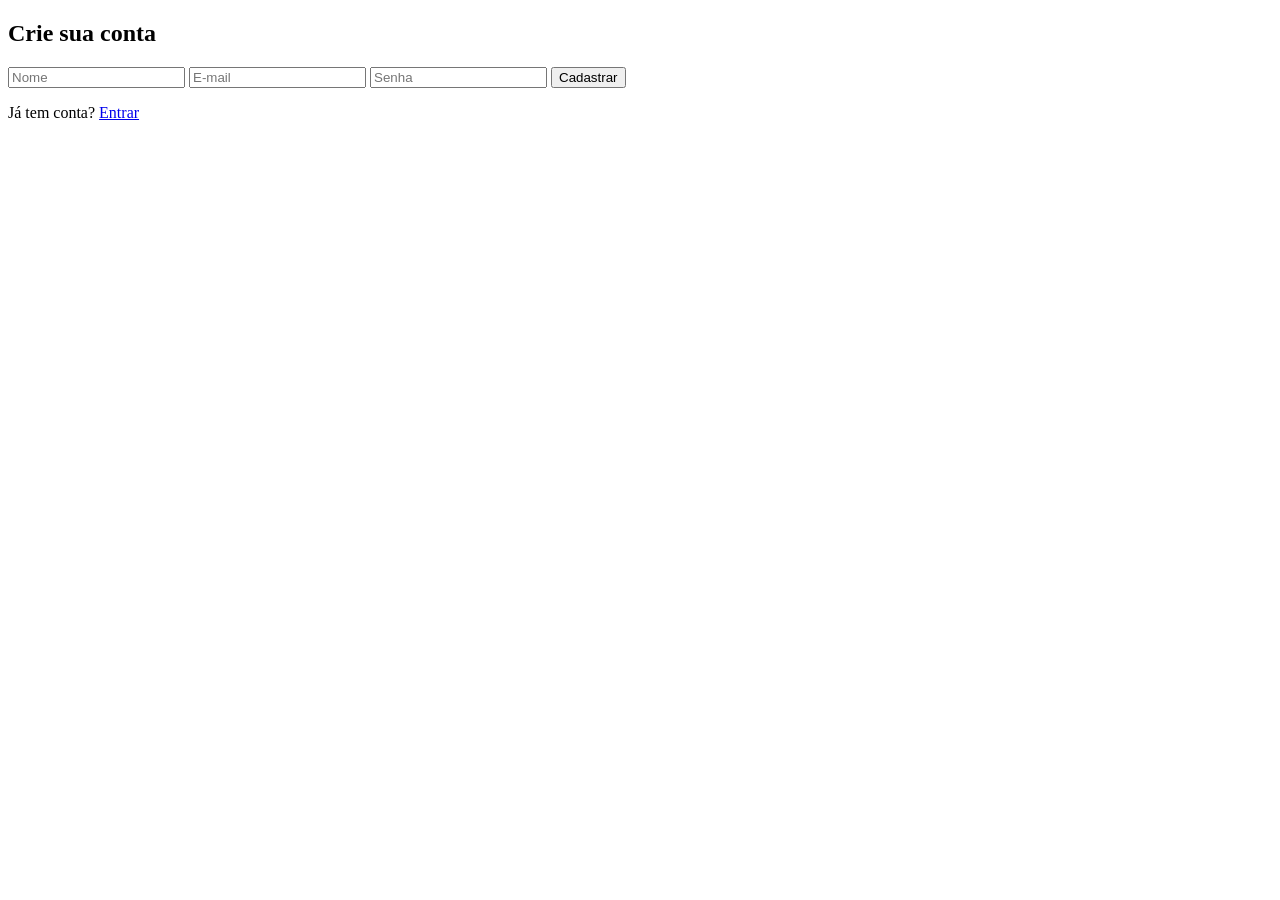
==== pages/cad.html @ fd90f4f2 "projeto Agência de Viagens da copa do mundo inciada" ====
<!DOCTYPE html>
<html lang="pt-BR">
<head>
  <meta charset="UTF-8">
  <title>Cadastro</title>
  <link rel="stylesheet" href="Estilo.css">
</head>
<body>

<div class="login-container">
  <div class="login-form">
    <div class="login-form-content">

      <h2>Crie sua conta</h2>

      <form id="registerForm">
  <input type="text" id="nome" placeholder="Nome">
  <input type="email" id="email" placeholder="E-mail">
  <input type="password" id="senha" placeholder="Senha">

  <button type="submit">Cadastrar</button>
</form>

<div id="registerMessage"></div>

      <p>Já tem conta? <a href="login.html">Entrar</a></p>

    </div>
  </div>
</div>

<script src="cadastro.js"></script>

</body>
</html>
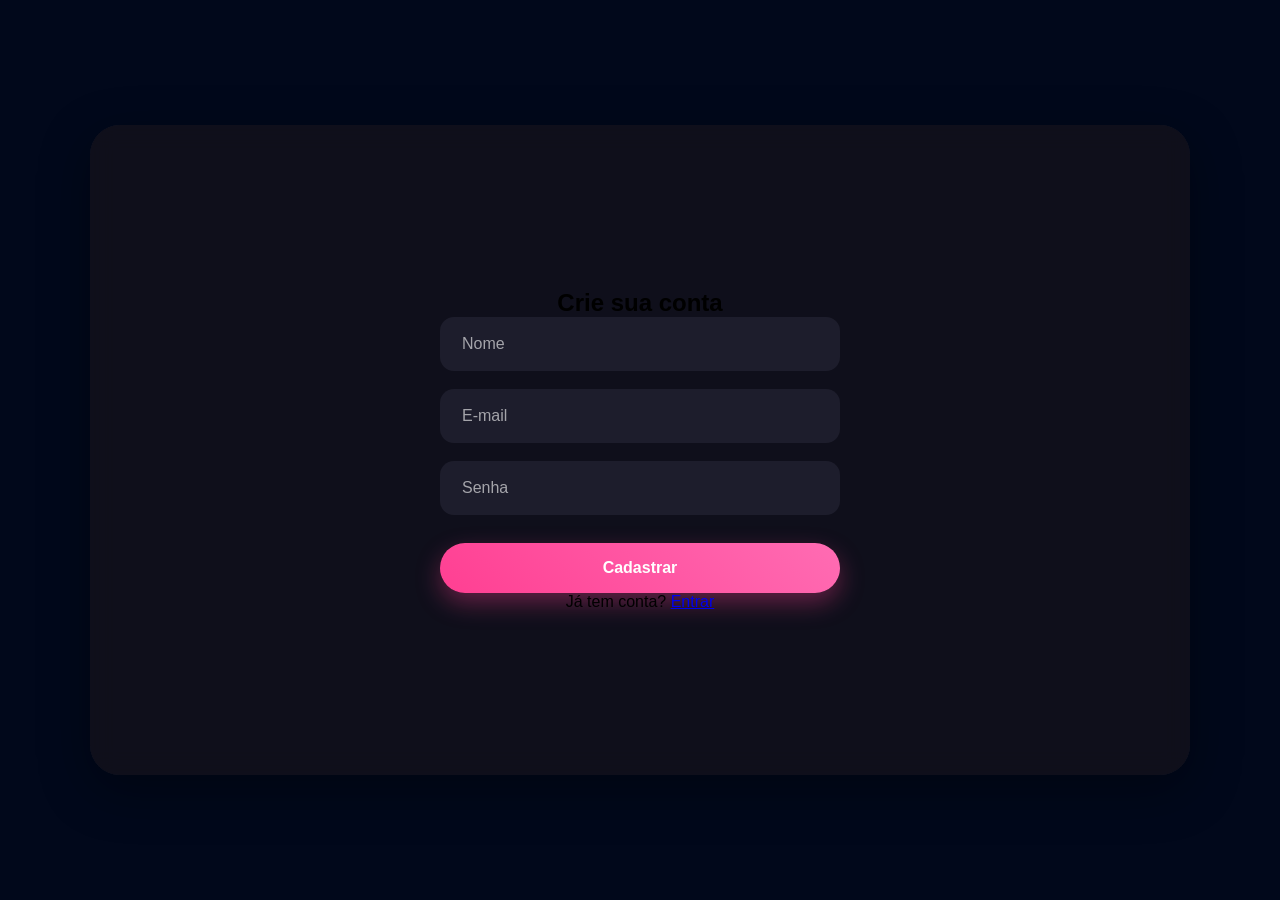
==== commit ffef7f35: "Carrinho de compras funcional Adição e remoção de pacotes  Filtro por preço e destino  Pesquisa em t" ====
--- a/pages/cad.html
+++ b/pages/cad.html
@@ -3,7 +3,7 @@
 <head>
   <meta charset="UTF-8">
   <title>Cadastro</title>
-  <link rel="stylesheet" href="Estilo.css">
+  <link rel="stylesheet" href="/css/log.css">
 </head>
 <body>
 
@@ -23,13 +23,13 @@
 
 <div id="registerMessage"></div>
 
-      <p>Já tem conta? <a href="login.html">Entrar</a></p>
+      <p>Já tem conta? <a href="/pages/log.html">Entrar</a></p>
 
     </div>
   </div>
 </div>
 
-<script src="cadastro.js"></script>
+<script src="/script/cadastro.js"></script>
 
 </body>
 </html>
--- a/css/log.css
+++ b/css/log.css
@@ -0,0 +1,343 @@
+*{
+    margin: 0;
+    padding: 0;
+    box-sizing: border-box;
+}
+
+body{
+    width: 100%;
+    min-height: 100vh;
+
+    display: flex;
+    justify-content: center;
+    align-items: center;
+
+    font-family: Arial, sans-serif;
+    background-size: cover;
+    background-position: center;
+    background-color: #01081b;
+}
+
+/* CONTAINER */
+
+.login-container{
+    width: 100%;
+    max-width: 1100px;
+    min-height: 650px;
+
+    display: flex;
+
+    border-radius: 30px;
+
+    overflow: hidden;
+
+    background: rgba(255,255,255,0.08);
+
+    backdrop-filter: blur(12px);
+
+    box-shadow: 0 15px 50px rgba(0,0,0,0.35);
+}
+
+/* LADO ESQUERDO */
+
+.login-text{
+    flex: 1;
+
+     background:url(/public/ChatGPT\ Image\ 9\ de\ mai.\ de\ 2026\,\ 18_14_18.png);
+
+    background-size: cover;
+    background-position: center;
+
+    position: relative;
+    width: 50%;
+    height: 100vh;
+      object-fit: contain;
+}
+
+/* FORM */
+
+.login-form{
+    flex: 1;
+
+    display: flex;
+    justify-content: center;
+    align-items: center;
+
+    background: rgba(15,15,25,0.92);
+
+    padding: 50px;
+}
+
+.login-form-content{
+    width: 100%;
+    max-width: 400px;
+
+    display: flex;
+    flex-direction: column;
+    align-items: center;
+}
+
+/* LOGO */
+
+.login-form-content img{
+    margin-bottom: 25px;
+}
+
+/* TITLE */
+
+.login-form-content h3{
+    color: white;
+
+    font-size: 2rem;
+
+    margin-bottom: 35px;
+
+    font-weight: 700;
+}
+
+/* FORM */
+
+form{
+    width: 100%;
+
+    display: flex;
+    flex-direction: column;
+
+    gap: 18px;
+}
+
+/* INPUTS */
+
+form input{
+    width: 100%;
+
+    padding: 16px 20px;
+
+    border: 2px solid transparent;
+
+    border-radius: 14px;
+
+    background: #1d1d2c;
+
+    color: white;
+
+    font-size: 1rem;
+
+    transition: 0.3s;
+}
+
+form input::placeholder{
+    color: rgba(255,255,255,0.6);
+}
+
+form input:focus{
+    outline: none;
+
+    border-color: #ff3f92;
+
+    box-shadow: 0 0 15px rgba(255,63,146,0.25);
+}
+
+/* LINK */
+
+form a{
+    color: #ff3f92;
+
+    text-decoration: none;
+
+    font-size: 0.95rem;
+
+    margin-top: -5px;
+
+    transition: 0.3s;
+}
+
+form a:hover{
+    color: #ff79b7;
+}
+
+/* BUTTON */
+
+form button{
+    width: 100%;
+
+    padding: 16px;
+
+    margin-top: 10px;
+
+    border: none;
+
+    border-radius: 50px;
+
+    background: linear-gradient(
+        45deg,
+        #ff3f92,
+        #ff6cb3
+    );
+
+    color: white;
+
+    font-size: 1rem;
+    font-weight: bold;
+
+    cursor: pointer;
+
+    transition: 0.4s;
+
+    box-shadow: 0 10px 25px rgba(255,63,146,0.35);
+}
+
+form button:hover{
+    transform: translateY(-4px);
+
+    box-shadow: 0 15px 35px rgba(255,63,146,0.45);
+}
+
+/* MESSAGE */
+
+#loginMessage{
+    color: white;
+    font-size: 0.95rem;
+}
+
+/* DIVIDER */
+
+.login-form-divider{
+    width: 100%;
+
+    display: flex;
+    align-items: center;
+
+    margin: 30px 0;
+
+    color: rgba(255,255,255,0.6);
+
+    font-size: 0.95rem;
+}
+
+.login-form-divider::before,
+.login-form-divider::after{
+    content: "";
+
+    flex: 1;
+
+    height: 1px;
+
+    background: rgba(255,255,255,0.15);
+}
+
+.login-form-divider::before{
+    margin-right: 15px;
+}
+
+.login-form-divider::after{
+    margin-left: 15px;
+}
+
+/* GOOGLE BUTTON */
+
+#login-form-google{
+    width: 100%;
+
+    text-decoration: none;
+}
+
+#Google-container{
+    width: 100%;
+
+    padding: 15px;
+
+    border-radius: 14px;
+
+    background: white;
+
+    display: flex;
+    align-items: center;
+    justify-content: center;
+
+    gap: 12px;
+
+    transition: 0.3s;
+}
+
+#Google-container:hover{
+    transform: translateY(-3px);
+
+    box-shadow: 0 10px 25px rgba(255,255,255,0.15);
+}
+
+/* GOOGLE ICON */
+
+.Google-icon{
+    width: 22px;
+    height: 22px;
+
+    border-radius: 50%;
+
+    background: linear-gradient(
+        45deg,
+        #ea4335,
+        #fbbc05,
+        #34a853,
+        #4285f4
+    );
+}
+
+#Google-sign-in{
+    color: #111;
+
+    font-weight: 600;
+}
+
+/* SUBSCRIBE */
+
+.login-form-subscribe{
+    margin-top: 30px;
+
+    color: rgba(255,255,255,0.7);
+
+    font-size: 0.95rem;
+}
+
+.login-form-subscribe a{
+    color: #ff3f92;
+
+    text-decoration: none;
+
+    font-weight: bold;
+}
+
+.login-form-subscribe a:hover{
+    color: #ff79b7;
+}
+
+/* RESPONSIVO */
+
+@media(max-width: 900px){
+
+    .login-container{
+        flex-direction: column;
+        max-width: 500px;
+    }
+
+    .login-text{
+        height: 250px;
+    }
+
+}
+
+@media(max-width: 600px){
+
+    body{
+        padding: 20px;
+    }
+
+    .login-form{
+        padding: 35px 25px;
+    }
+
+    .login-form-content h3{
+        font-size: 1.7rem;
+    }
+
+}
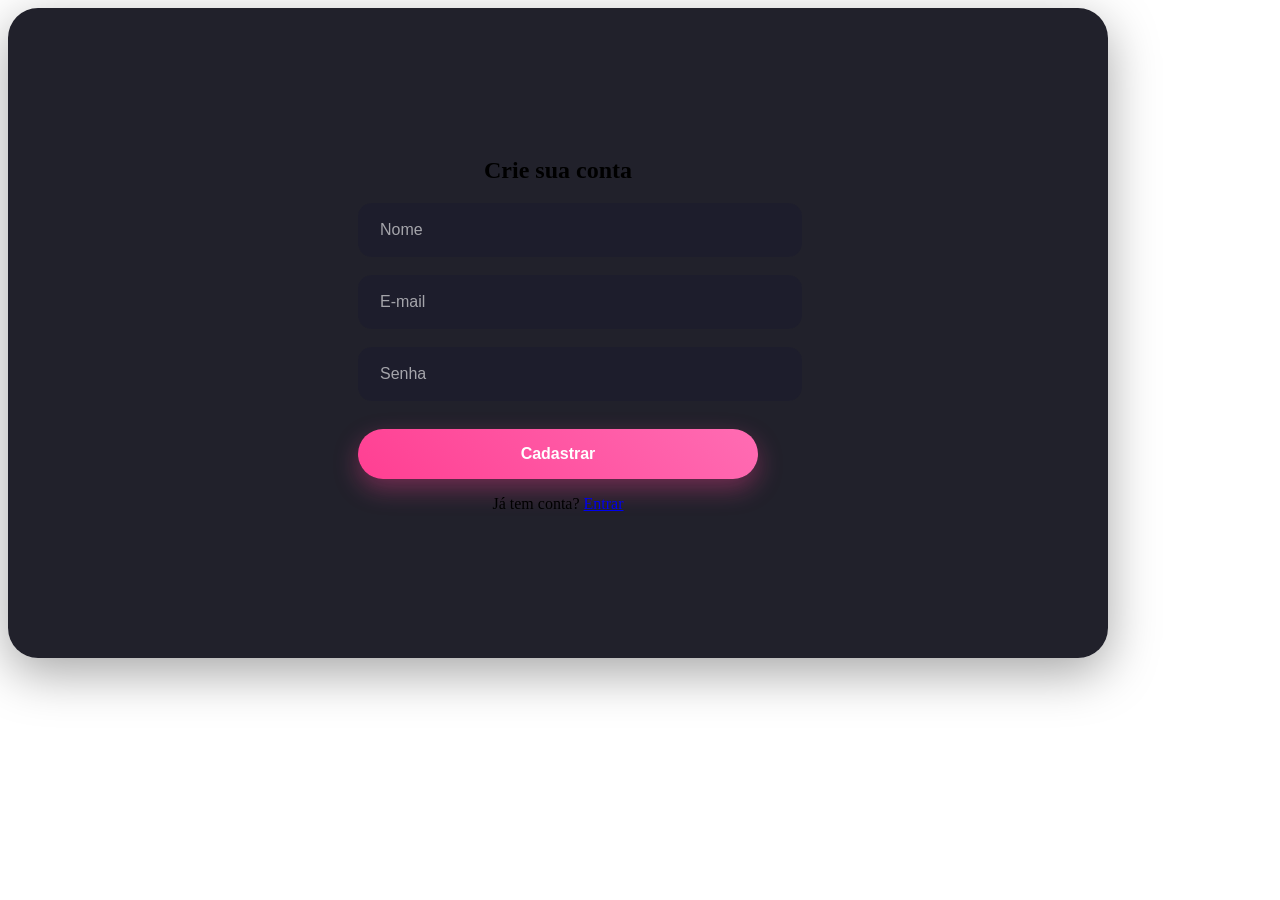
==== commit 4342816b: "reorganizan do projeto" ====
--- a/pages/cad.html
+++ b/pages/cad.html
@@ -3,7 +3,13 @@
 <head>
   <meta charset="UTF-8">
   <title>Cadastro</title>
+  <link rel="icon" href="/public/logo.png" type="image/x-icon">
   <link rel="stylesheet" href="/css/log.css">
+
+  <link rel="preconnect" href="https://fonts.googleapis.com">
+  <link rel="preconnect" href="https://fonts.gstatic.com" crossorigin>
+
+  <link href="https://fonts.googleapis.com/css2?family=Poppins:wght@300;400;500;600;700;800&display=swap" rel="stylesheet">
 </head>
 <body>
 
--- a/css/log.css
+++ b/css/log.css
@@ -1,10 +1,6 @@
-*{
-    margin: 0;
-    padding: 0;
-    box-sizing: border-box;
-}
-
-body{
+
+
+body-login{
     width: 100%;
     min-height: 100vh;
 
@@ -12,7 +8,7 @@
     justify-content: center;
     align-items: center;
 
-    font-family: Arial, sans-serif;
+    font-family: var(--font-main);
     background-size: cover;
     background-position: center;
     background-color: #01081b;
